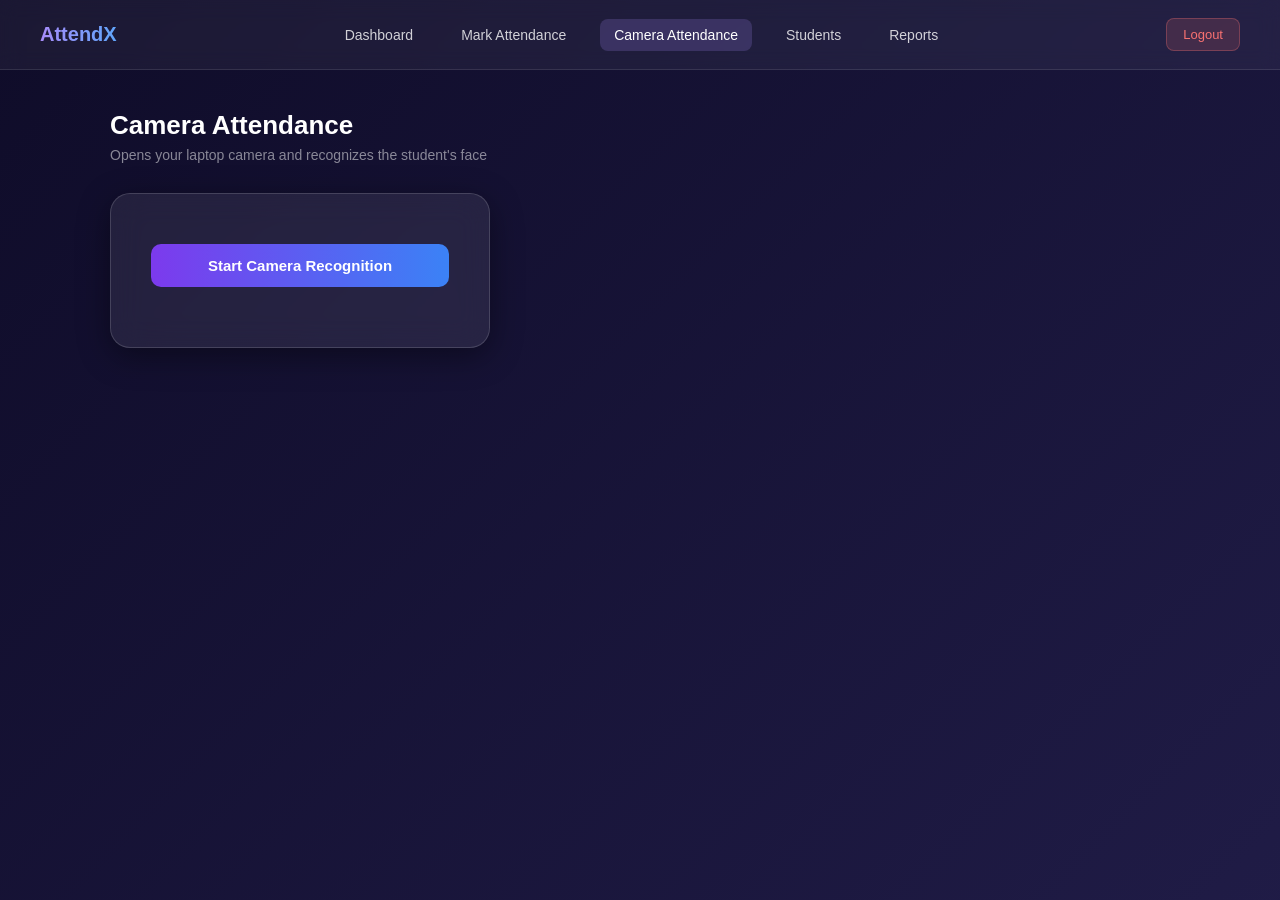
==== templates/camera-attendance.html @ 78828136 "Created Attendance Management System" ====
<!DOCTYPE html>
<html lang="en">
<head>
<meta charset="UTF-8">
<meta name="viewport" content="width=device-width, initial-scale=1.0">
<title>Camera Attendance</title>
<link rel="stylesheet" href="/static/style.css">
</head>
<body>

<canvas id="cursor-canvas"></canvas>

<nav class="navbar">
  <div class="logo">AttendX</div>
  <div class="nav-links">
    <a href="/dashboard.html">Dashboard</a>
    <a href="/mark-attendance.html">Mark Attendance</a>
    <a href="/camera-attendance.html" class="active">Camera Attendance</a>
    <a href="/students.html">Students</a>
    <a href="/reports.html">Reports</a>
  </div>
  <button class="logout-btn" id="logout-btn">Logout</button>
</nav>

<div class="container">
  <h1 class="page-title">Camera Attendance</h1>
  <p class="page-subtitle">Opens your laptop camera and recognizes the student's face</p>

  <div class="glass-card camera-box">
    <button class="btn-primary" id="start-recognition-btn">Start Camera Recognition</button>
    <div id="result-box" style="margin-top:20px; font-size:15px;"></div>
  </div>
</div>

<script src="/static/script.js"></script>
<script src="/static/camera.js"></script>
</body>
</html>
---- static/style.css ----
* {
  margin: 0;
  padding: 0;
  box-sizing: border-box;
  font-family: 'Segoe UI', sans-serif;
}

body {
  min-height: 100vh;
  background: linear-gradient(135deg, #0f0c29, #302b63, #24243e);
  background-size: 400% 400%;
  animation: gradientShift 15s ease infinite;
  overflow-x: hidden;
  color: #fff;
}

@keyframes gradientShift {
  0% { background-position: 0% 50%; }
  50% { background-position: 100% 50%; }
  100% { background-position: 0% 50%; }
}

#cursor-canvas {
  position: fixed;
  top: 0;
  left: 0;
  width: 100%;
  height: 100%;
  pointer-events: none;
  z-index: 9999;
}

.login-wrapper {
  display: flex;
  justify-content: center;
  align-items: center;
  min-height: 100vh;
}

.glass-card {
  background: rgba(255, 255, 255, 0.08);
  backdrop-filter: blur(15px);
  border-radius: 20px;
  border: 1px solid rgba(255, 255, 255, 0.15);
  box-shadow: 0 8px 32px rgba(0, 0, 0, 0.4);
  padding: 40px;
  width: 380px;
  animation: fadeUp 0.8s ease;
}

@keyframes fadeUp {
  from { opacity: 0; transform: translateY(30px); }
  to { opacity: 1; transform: translateY(0); }
}

.glass-card h1 {
  text-align: center;
  margin-bottom: 8px;
  font-size: 26px;
  background: linear-gradient(90deg, #a78bfa, #60a5fa);
  -webkit-background-clip: text;
  -webkit-text-fill-color: transparent;
}

.glass-card p.subtitle {
  text-align: center;
  color: rgba(255,255,255,0.6);
  margin-bottom: 25px;
  font-size: 14px;
}

.input-group {
  margin-bottom: 18px;
}

.input-group input {
  width: 100%;
  padding: 12px 15px;
  border-radius: 10px;
  border: 1px solid rgba(255,255,255,0.2);
  background: rgba(255,255,255,0.05);
  color: #fff;
  font-size: 14px;
  outline: none;
  transition: all 0.3s ease;
}

.input-group input:focus {
  border-color: #a78bfa;
  box-shadow: 0 0 0 3px rgba(167, 139, 250, 0.2);
  background: rgba(255,255,255,0.1);
}

.input-group input::placeholder {
  color: rgba(255,255,255,0.4);
}

.btn-primary {
  width: 100%;
  padding: 13px;
  border: none;
  border-radius: 10px;
  background: linear-gradient(90deg, #7c3aed, #3b82f6);
  color: #fff;
  font-size: 15px;
  font-weight: 600;
  cursor: pointer;
  transition: transform 0.2s ease, box-shadow 0.2s ease;
  margin-top: 10px;
}

.btn-primary:hover {
  transform: translateY(-2px);
  box-shadow: 0 8px 20px rgba(124, 58, 237, 0.4);
}

.switch-link {
  text-align: center;
  margin-top: 18px;
  font-size: 13px;
  color: rgba(255,255,255,0.6);
}

.switch-link a {
  color: #a78bfa;
  cursor: pointer;
  text-decoration: none;
}

.error-msg {
  color: #f87171;
  font-size: 13px;
  text-align: center;
  margin-top: 10px;
  min-height: 18px;
}

.navbar {
  display: flex;
  justify-content: space-between;
  align-items: center;
  padding: 18px 40px;
  background: rgba(255,255,255,0.05);
  backdrop-filter: blur(10px);
  border-bottom: 1px solid rgba(255,255,255,0.1);
  flex-wrap: wrap;
}

.navbar .logo {
  font-size: 20px;
  font-weight: 700;
  background: linear-gradient(90deg, #a78bfa, #60a5fa);
  -webkit-background-clip: text;
  -webkit-text-fill-color: transparent;
}

.navbar .nav-links {
  display: flex;
  gap: 20px;
  flex-wrap: wrap;
}

.navbar .nav-links a {
  color: rgba(255,255,255,0.8);
  text-decoration: none;
  font-size: 14px;
  padding: 8px 14px;
  border-radius: 8px;
  transition: all 0.25s ease;
}

.navbar .nav-links a:hover, .navbar .nav-links a.active {
  background: rgba(167, 139, 250, 0.2);
  color: #fff;
}

.navbar .logout-btn {
  background: rgba(248, 113, 113, 0.15);
  color: #f87171;
  border: 1px solid rgba(248, 113, 113, 0.3);
  padding: 8px 16px;
  border-radius: 8px;
  cursor: pointer;
  font-size: 13px;
  transition: all 0.25s ease;
}

.navbar .logout-btn:hover {
  background: rgba(248, 113, 113, 0.3);
}

.container {
  max-width: 1100px;
  margin: 0 auto;
  padding: 40px 20px;
}

.page-title {
  font-size: 26px;
  margin-bottom: 6px;
}

.page-subtitle {
  color: rgba(255,255,255,0.5);
  margin-bottom: 30px;
  font-size: 14px;
}

.stats-grid {
  display: grid;
  grid-template-columns: repeat(auto-fit, minmax(220px, 1fr));
  gap: 20px;
  margin-bottom: 35px;
}

.stat-card {
  background: rgba(255,255,255,0.07);
  backdrop-filter: blur(12px);
  border: 1px solid rgba(255,255,255,0.12);
  border-radius: 16px;
  padding: 22px;
  transition: transform 0.3s ease, box-shadow 0.3s ease;
  animation: fadeUp 0.6s ease backwards;
}

.stat-card:hover {
  transform: translateY(-5px);
  box-shadow: 0 10px 25px rgba(124, 58, 237, 0.25);
}

.stat-card .stat-value {
  font-size: 32px;
  font-weight: 700;
  margin-bottom: 4px;
}

.stat-card .stat-label {
  color: rgba(255,255,255,0.55);
  font-size: 13px;
}

.stat-card.present .stat-value { color: #4ade80; }
.stat-card.absent .stat-value { color: #f87171; }
.stat-card.total .stat-value { color: #60a5fa; }

.table-card {
  background: rgba(255,255,255,0.06);
  backdrop-filter: blur(12px);
  border: 1px solid rgba(255,255,255,0.12);
  border-radius: 16px;
  overflow: hidden;
  animation: fadeUp 0.7s ease;
}

.table-header {
  display: flex;
  justify-content: space-between;
  align-items: center;
  padding: 20px 25px;
  border-bottom: 1px solid rgba(255,255,255,0.1);
  flex-wrap: wrap;
  gap: 10px;
}

.table-header input[type="date"] {
  background: rgba(255,255,255,0.08);
  border: 1px solid rgba(255,255,255,0.2);
  color: #fff;
  padding: 8px 12px;
  border-radius: 8px;
  outline: none;
}

table {
  width: 100%;
  border-collapse: collapse;
}

thead {
  background: rgba(255,255,255,0.04);
}

th, td {
  padding: 14px 25px;
  text-align: left;
  font-size: 14px;
}

th {
  color: rgba(255,255,255,0.5);
  font-weight: 500;
  text-transform: uppercase;
  font-size: 12px;
  letter-spacing: 0.5px;
}

tbody tr {
  border-top: 1px solid rgba(255,255,255,0.06);
  transition: background 0.2s ease;
}

tbody tr:hover {
  background: rgba(255,255,255,0.05);
}

.status-toggle {
  display: flex;
  gap: 8px;
}

.status-btn {
  padding: 6px 16px;
  border-radius: 20px;
  border: 1px solid transparent;
  cursor: pointer;
  font-size: 12px;
  font-weight: 600;
  transition: all 0.2s ease;
  background: rgba(255,255,255,0.08);
  color: rgba(255,255,255,0.6);
}

.status-btn.present.active {
  background: rgba(74, 222, 128, 0.2);
  color: #4ade80;
  border-color: #4ade80;
}

.status-btn.absent.active {
  background: rgba(248, 113, 113, 0.2);
  color: #f87171;
  border-color: #f87171;
}

.save-bar {
  padding: 18px 25px;
  display: flex;
  justify-content: flex-end;
  border-top: 1px solid rgba(255,255,255,0.1);
}

.btn-save, .btn-small {
  padding: 8px 20px;
  border: none;
  border-radius: 8px;
  background: linear-gradient(90deg, #7c3aed, #3b82f6);
  color: #fff;
  font-weight: 600;
  cursor: pointer;
  transition: transform 0.2s ease;
  font-size: 13px;
}

.btn-save:hover, .btn-small:hover {
  transform: translateY(-2px);
}

.btn-danger {
  background: rgba(248, 113, 113, 0.15);
}
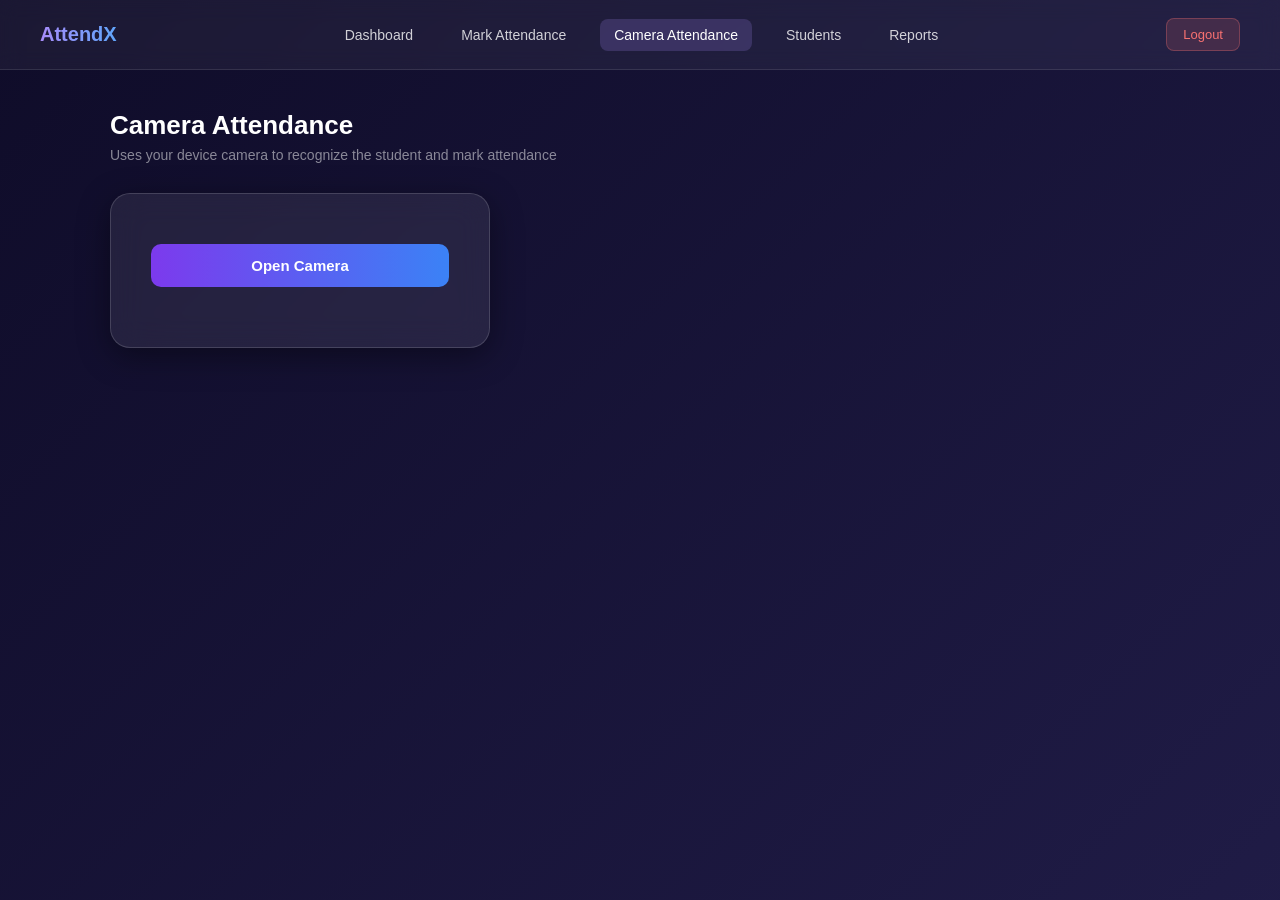
==== commit 20184c65: "Correction" ====
--- a/templates/camera-attendance.html
+++ b/templates/camera-attendance.html
@@ -24,10 +24,13 @@
 
 <div class="container">
   <h1 class="page-title">Camera Attendance</h1>
-  <p class="page-subtitle">Opens your laptop camera and recognizes the student's face</p>
+  <p class="page-subtitle">Uses your device camera to recognize the student and mark attendance</p>
 
-  <div class="glass-card camera-box">
-    <button class="btn-primary" id="start-recognition-btn">Start Camera Recognition</button>
+  <div class="glass-card camera-box" style="max-width:480px;">
+    <video id="camera-video" autoplay playsinline style="width:100%; border-radius:12px; background:#000; display:none;"></video>
+    <canvas id="camera-canvas" style="display:none;"></canvas>
+    <button class="btn-primary" id="start-camera-btn">Open Camera</button>
+    <button class="btn-primary" id="scan-btn" style="display:none;">Scan Face</button>
     <div id="result-box" style="margin-top:20px; font-size:15px;"></div>
   </div>
 </div>
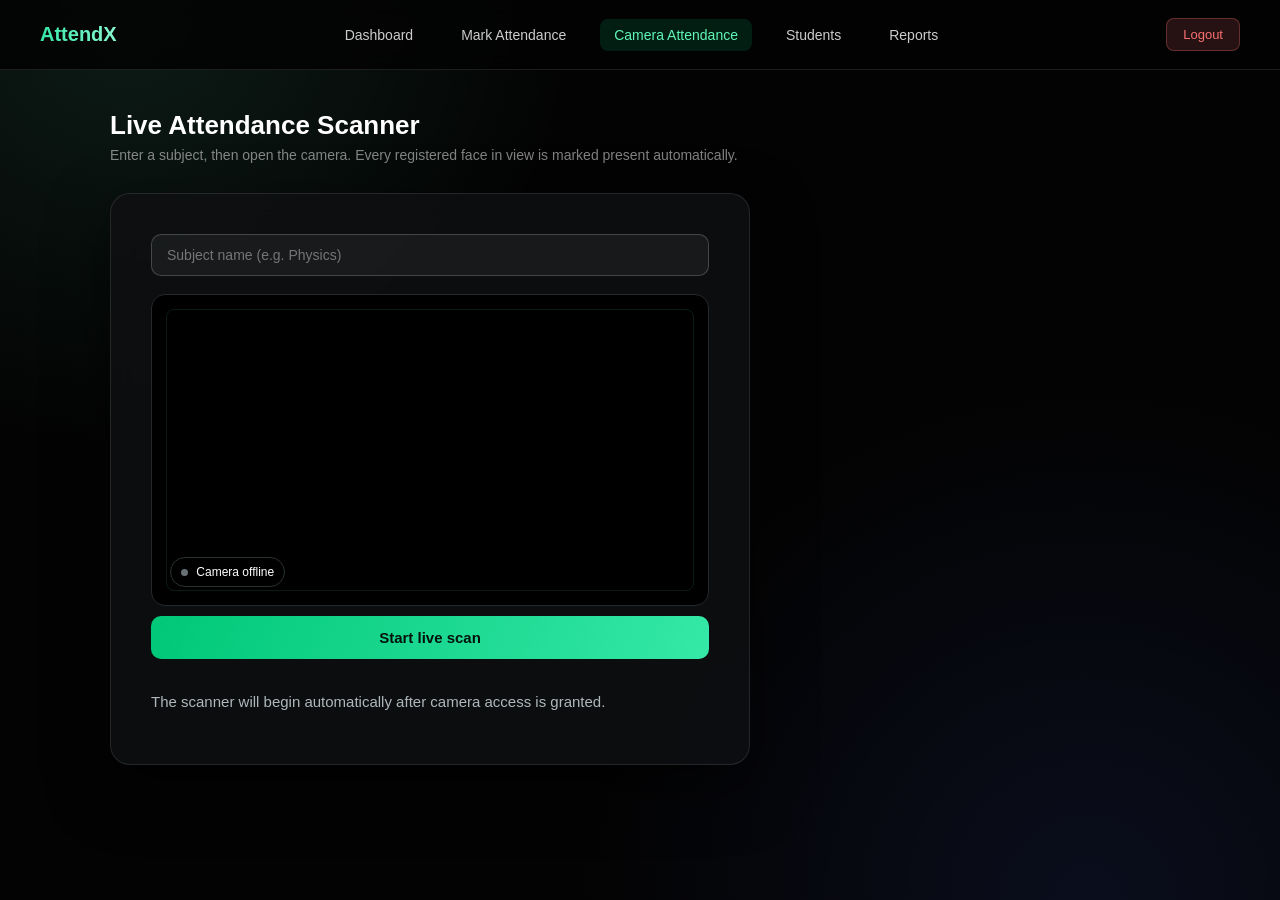
==== commit ce63e141: "UI/UX adjustment and features addition" ====
--- a/templates/camera-attendance.html
+++ b/templates/camera-attendance.html
@@ -3,7 +3,7 @@
 <head>
 <meta charset="UTF-8">
 <meta name="viewport" content="width=device-width, initial-scale=1.0">
-<title>Camera Attendance</title>
+<title>Live Attendance Scanner</title>
 <link rel="stylesheet" href="/static/style.css">
 </head>
 <body>
@@ -23,19 +23,25 @@
 </nav>
 
 <div class="container">
-  <h1 class="page-title">Camera Attendance</h1>
-  <p class="page-subtitle">Uses your device camera to recognize the student and mark attendance</p>
+  <h1 class="page-title">Live Attendance Scanner</h1>
+  <p class="page-subtitle">Enter a subject, then open the camera. Every registered face in view is marked present automatically.</p>
 
-  <div class="glass-card camera-box" style="max-width:480px;">
-    <video id="camera-video" autoplay playsinline style="width:100%; border-radius:12px; background:#000; display:none;"></video>
+  <div class="glass-card camera-box">
+    <div class="input-group"><input type="text" id="camera-subject" placeholder="Subject name (e.g. Physics)" maxlength="80" required></div>
+    <div class="camera-stage">
+      <video id="camera-video" autoplay playsinline></video>
+      <div class="scan-line" aria-hidden="true"></div>
+      <div class="camera-status" id="camera-status"><span></span> Camera offline</div>
+    </div>
     <canvas id="camera-canvas" style="display:none;"></canvas>
-    <button class="btn-primary" id="start-camera-btn">Open Camera</button>
-    <button class="btn-primary" id="scan-btn" style="display:none;">Scan Face</button>
-    <div id="result-box" style="margin-top:20px; font-size:15px;"></div>
+    <button class="btn-primary" id="start-camera-btn">Start live scan</button>
+    <button class="btn-secondary" id="stop-camera-btn" style="display:none;">Stop camera</button>
+    <div id="result-box" class="result-box" aria-live="polite">The scanner will begin automatically after camera access is granted.</div>
+    <div id="recognition-list" class="recognition-list"></div>
   </div>
 </div>
 
 <script src="/static/script.js"></script>
 <script src="/static/camera.js"></script>
 </body>
-</html>+</html>
--- a/static/style.css
+++ b/static/style.css
@@ -7,9 +7,9 @@
 
 body {
   min-height: 100vh;
-  background: linear-gradient(135deg, #0f0c29, #302b63, #24243e);
-  background-size: 400% 400%;
-  animation: gradientShift 15s ease infinite;
+  background: #030303;
+  background-image: radial-gradient(circle at 10% 0%, rgba(101, 255, 198, 0.10), transparent 28rem), radial-gradient(circle at 85% 100%, rgba(76, 105, 255, 0.10), transparent 32rem);
+  background-attachment: fixed;
   overflow-x: hidden;
   color: #fff;
 }
@@ -38,11 +38,11 @@
 }
 
 .glass-card {
-  background: rgba(255, 255, 255, 0.08);
+  background: rgba(14, 16, 18, 0.86);
   backdrop-filter: blur(15px);
   border-radius: 20px;
-  border: 1px solid rgba(255, 255, 255, 0.15);
-  box-shadow: 0 8px 32px rgba(0, 0, 0, 0.4);
+  border: 1px solid rgba(255, 255, 255, 0.10);
+  box-shadow: 0 22px 60px rgba(0, 0, 0, 0.58);
   padding: 40px;
   width: 380px;
   animation: fadeUp 0.8s ease;
@@ -57,7 +57,7 @@
   text-align: center;
   margin-bottom: 8px;
   font-size: 26px;
-  background: linear-gradient(90deg, #a78bfa, #60a5fa);
+  background: linear-gradient(90deg, #35e8a7, #8af6d0);
   -webkit-background-clip: text;
   -webkit-text-fill-color: transparent;
 }
@@ -100,8 +100,8 @@
   padding: 13px;
   border: none;
   border-radius: 10px;
-  background: linear-gradient(90deg, #7c3aed, #3b82f6);
-  color: #fff;
+  background: linear-gradient(110deg, #00c878, #35e8a7);
+  color: #04130c;
   font-size: 15px;
   font-weight: 600;
   cursor: pointer;
@@ -111,7 +111,7 @@
 
 .btn-primary:hover {
   transform: translateY(-2px);
-  box-shadow: 0 8px 20px rgba(124, 58, 237, 0.4);
+  box-shadow: 0 8px 24px rgba(0, 200, 120, 0.34);
 }
 
 .switch-link {
@@ -140,7 +140,7 @@
   justify-content: space-between;
   align-items: center;
   padding: 18px 40px;
-  background: rgba(255,255,255,0.05);
+  background: rgba(3, 3, 3, 0.84);
   backdrop-filter: blur(10px);
   border-bottom: 1px solid rgba(255,255,255,0.1);
   flex-wrap: wrap;
@@ -149,7 +149,7 @@
 .navbar .logo {
   font-size: 20px;
   font-weight: 700;
-  background: linear-gradient(90deg, #a78bfa, #60a5fa);
+  background: linear-gradient(90deg, #35e8a7, #8af6d0);
   -webkit-background-clip: text;
   -webkit-text-fill-color: transparent;
 }
@@ -170,8 +170,8 @@
 }
 
 .navbar .nav-links a:hover, .navbar .nav-links a.active {
-  background: rgba(167, 139, 250, 0.2);
-  color: #fff;
+  background: rgba(0, 200, 120, 0.14);
+  color: #61f6b6;
 }
 
 .navbar .logout-btn {
@@ -262,7 +262,7 @@
   gap: 10px;
 }
 
-.table-header input[type="date"] {
+.table-header input[type="date"], .table-header input[type="text"] {
   background: rgba(255,255,255,0.08);
   border: 1px solid rgba(255,255,255,0.2);
   color: #fff;
@@ -343,8 +343,8 @@
   padding: 8px 20px;
   border: none;
   border-radius: 8px;
-  background: linear-gradient(90deg, #7c3aed, #3b82f6);
-  color: #fff;
+  background: linear-gradient(110deg, #00a963, #35e8a7);
+  color: #04130c;
   font-weight: 600;
   cursor: pointer;
   transition: transform 0.2s ease;
@@ -357,4 +357,31 @@
 
 .btn-danger {
   background: rgba(248, 113, 113, 0.15);
-}+}
+
+.btn-secondary { width: 100%; padding: 13px; border: 1px solid #34383b; border-radius: 10px; background: #111315; color: #e9eeee; font-size: 15px; font-weight: 600; cursor: pointer; margin-top: 10px; transition: background .2s ease, transform .2s ease; }
+.btn-secondary:hover { background: #1c2023; transform: translateY(-2px); }
+
+/* Live scanner */
+.camera-box { max-width: 640px; width: 100%; }
+.camera-stage { position: relative; min-height: 310px; overflow: hidden; border: 1px solid #242a2c; border-radius: 14px; background: #000; }
+.camera-stage::before { content: ''; position: absolute; inset: 14px; border: 1px solid rgba(97, 246, 182, .45); border-radius: 8px; z-index: 2; pointer-events: none; opacity: .25; transition: opacity .3s ease; }
+.camera-stage:has(.is-active)::before { opacity: 1; animation: targetingPulse 2.2s ease-in-out infinite; }
+#camera-video { display: block; width: 100%; min-height: 310px; object-fit: cover; opacity: .18; transition: opacity .35s ease; transform: scaleX(-1); }
+#camera-video.is-active { opacity: 1; }
+.scan-line { position: absolute; left: 14px; right: 14px; top: 16px; height: 2px; background: #61f6b6; box-shadow: 0 0 14px #00c878; opacity: 0; z-index: 3; }
+.camera-stage:has(.is-active) .scan-line { opacity: .9; animation: scan 2.2s linear infinite; }
+.camera-status { position: absolute; left: 18px; bottom: 18px; z-index: 4; padding: 7px 10px; border: 1px solid #2a3132; border-radius: 999px; background: rgba(0,0,0,.72); font-size: 12px; }
+.camera-status span { display: inline-block; width: 7px; height: 7px; margin-right: 5px; border-radius: 50%; background: #677074; }
+.camera-status .is-live { background: #35e8a7; box-shadow: 0 0 9px #35e8a7; animation: livePulse 1s ease-in-out infinite; }
+.result-box { min-height: 45px; margin-top: 20px; color: #aeb8bb; font-size: 15px; display: flex; align-items: center; }
+.result-box.success { color: #62f4b7; animation: resultIn .35s ease; }
+.result-box.warning { color: #ff9a9a; }
+.recognition-list { display: flex; flex-wrap: wrap; gap: 8px; }
+.recognition-chip { display: flex; align-items: baseline; gap: 7px; padding: 8px 11px; border-radius: 8px; color: #67f6ba; background: rgba(0,200,120,.1); border: 1px solid rgba(97,246,182,.25); animation: resultIn .35s ease; font-size: 13px; }
+.recognition-chip small { color: #9ba8a9; }
+@keyframes scan { 0% { transform: translateY(0); } 50% { transform: translateY(275px); } 100% { transform: translateY(0); } }
+@keyframes targetingPulse { 50% { border-color: rgba(97, 246, 182, .9); box-shadow: inset 0 0 22px rgba(0, 200, 120, .13); } }
+@keyframes livePulse { 50% { opacity: .35; } }
+@keyframes resultIn { from { transform: translateY(5px); opacity: .2; } to { transform: translateY(0); opacity: 1; } }
+@media (prefers-reduced-motion: reduce) { *, *::before, *::after { animation-duration: .01ms !important; animation-iteration-count: 1 !important; scroll-behavior: auto !important; } }
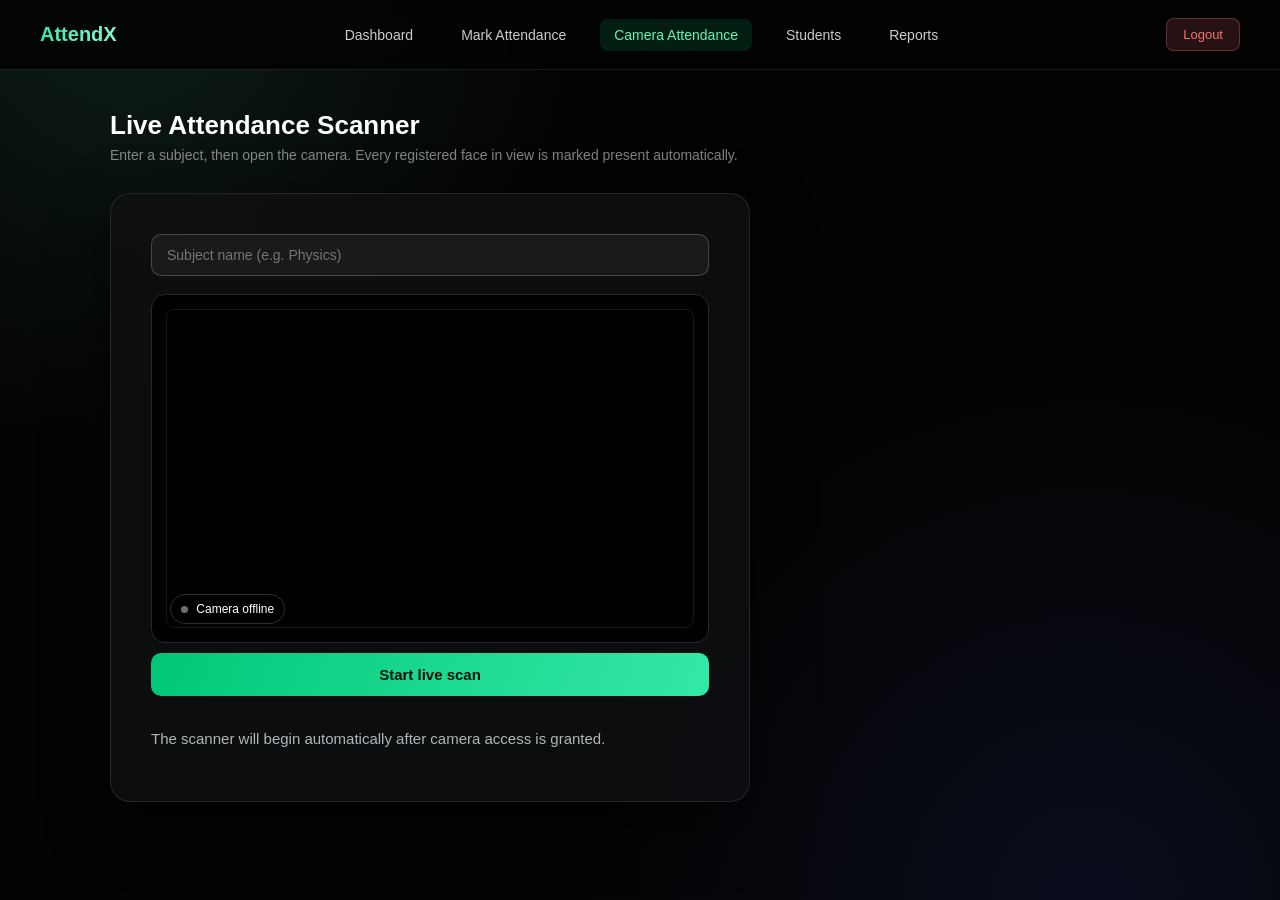
==== commit 2fdafcab: "Cursor Adjustment" ====
--- a/templates/camera-attendance.html
+++ b/templates/camera-attendance.html
@@ -34,8 +34,11 @@
       <div class="camera-status" id="camera-status"><span></span> Camera offline</div>
     </div>
     <canvas id="camera-canvas" style="display:none;"></canvas>
-    <button class="btn-primary" id="start-camera-btn">Start live scan</button>
-    <button class="btn-secondary" id="stop-camera-btn" style="display:none;">Stop camera</button>
+    <div class="camera-actions">
+      <button class="btn-primary" id="start-camera-btn">Start live scan</button>
+      <button class="btn-secondary" id="switch-camera-btn" hidden>Switch camera</button>
+      <button class="btn-secondary" id="stop-camera-btn" hidden>Stop camera</button>
+    </div>
     <div id="result-box" class="result-box" aria-live="polite">The scanner will begin automatically after camera access is granted.</div>
     <div id="recognition-list" class="recognition-list"></div>
   </div>
--- a/static/style.css
+++ b/static/style.css
@@ -28,6 +28,7 @@
   height: 100%;
   pointer-events: none;
   z-index: 9999;
+  opacity: .58;
 }
 
 .login-wrapper {
@@ -364,13 +365,16 @@
 
 /* Live scanner */
 .camera-box { max-width: 640px; width: 100%; }
-.camera-stage { position: relative; min-height: 310px; overflow: hidden; border: 1px solid #242a2c; border-radius: 14px; background: #000; }
+.camera-stage { position: relative; aspect-ratio: 16 / 10; min-height: 0; overflow: hidden; border: 1px solid #242a2c; border-radius: 14px; background: #000; }
 .camera-stage::before { content: ''; position: absolute; inset: 14px; border: 1px solid rgba(97, 246, 182, .45); border-radius: 8px; z-index: 2; pointer-events: none; opacity: .25; transition: opacity .3s ease; }
-.camera-stage:has(.is-active)::before { opacity: 1; animation: targetingPulse 2.2s ease-in-out infinite; }
-#camera-video { display: block; width: 100%; min-height: 310px; object-fit: cover; opacity: .18; transition: opacity .35s ease; transform: scaleX(-1); }
-#camera-video.is-active { opacity: 1; }
+.camera-stage.is-live::before { opacity: 1; animation: targetingPulse 2.2s ease-in-out infinite; }
+.camera-stage #camera-video { display: block; width: 100%; height: 100%; object-fit: cover; opacity: .18; transition: opacity .35s ease; transform: scaleX(-1); }
+.camera-stage #camera-video.is-active { opacity: 1; }
+.camera-stage #camera-video.is-rear-camera { transform: none; }
+.camera-actions { display: grid; grid-template-columns: 1fr; gap: 10px; margin-top: 10px; }
+.camera-actions .btn-primary, .camera-actions .btn-secondary { margin-top: 0; }
 .scan-line { position: absolute; left: 14px; right: 14px; top: 16px; height: 2px; background: #61f6b6; box-shadow: 0 0 14px #00c878; opacity: 0; z-index: 3; }
-.camera-stage:has(.is-active) .scan-line { opacity: .9; animation: scan 2.2s linear infinite; }
+.camera-stage.is-live .scan-line { opacity: .9; animation: scan 2.2s linear infinite; }
 .camera-status { position: absolute; left: 18px; bottom: 18px; z-index: 4; padding: 7px 10px; border: 1px solid #2a3132; border-radius: 999px; background: rgba(0,0,0,.72); font-size: 12px; }
 .camera-status span { display: inline-block; width: 7px; height: 7px; margin-right: 5px; border-radius: 50%; background: #677074; }
 .camera-status .is-live { background: #35e8a7; box-shadow: 0 0 9px #35e8a7; animation: livePulse 1s ease-in-out infinite; }
@@ -380,8 +384,21 @@
 .recognition-list { display: flex; flex-wrap: wrap; gap: 8px; }
 .recognition-chip { display: flex; align-items: baseline; gap: 7px; padding: 8px 11px; border-radius: 8px; color: #67f6ba; background: rgba(0,200,120,.1); border: 1px solid rgba(97,246,182,.25); animation: resultIn .35s ease; font-size: 13px; }
 .recognition-chip small { color: #9ba8a9; }
-@keyframes scan { 0% { transform: translateY(0); } 50% { transform: translateY(275px); } 100% { transform: translateY(0); } }
+@keyframes scan { 0%, 100% { top: 16px; } 50% { top: calc(100% - 16px); } }
 @keyframes targetingPulse { 50% { border-color: rgba(97, 246, 182, .9); box-shadow: inset 0 0 22px rgba(0, 200, 120, .13); } }
 @keyframes livePulse { 50% { opacity: .35; } }
 @keyframes resultIn { from { transform: translateY(5px); opacity: .2; } to { transform: translateY(0); opacity: 1; } }
+@media (max-width: 700px) {
+  .navbar { padding: 14px 16px; gap: 10px; }
+  .navbar .nav-links { order: 3; width: 100%; gap: 4px; overflow-x: auto; flex-wrap: nowrap; padding-bottom: 2px; }
+  .navbar .nav-links a { white-space: nowrap; padding: 8px 10px; }
+  .container { padding: 28px 14px; }
+  .glass-card { padding: 22px 16px; border-radius: 16px; }
+  .page-title { font-size: 23px; }
+  .camera-stage { aspect-ratio: 3 / 4; }
+  .camera-stage::before { inset: 10px; }
+  .camera-status { left: 12px; bottom: 12px; }
+  .result-box { margin-top: 16px; font-size: 14px; }
+}
+@media (pointer: coarse) { #cursor-canvas { display: none; } }
 @media (prefers-reduced-motion: reduce) { *, *::before, *::after { animation-duration: .01ms !important; animation-iteration-count: 1 !important; scroll-behavior: auto !important; } }
